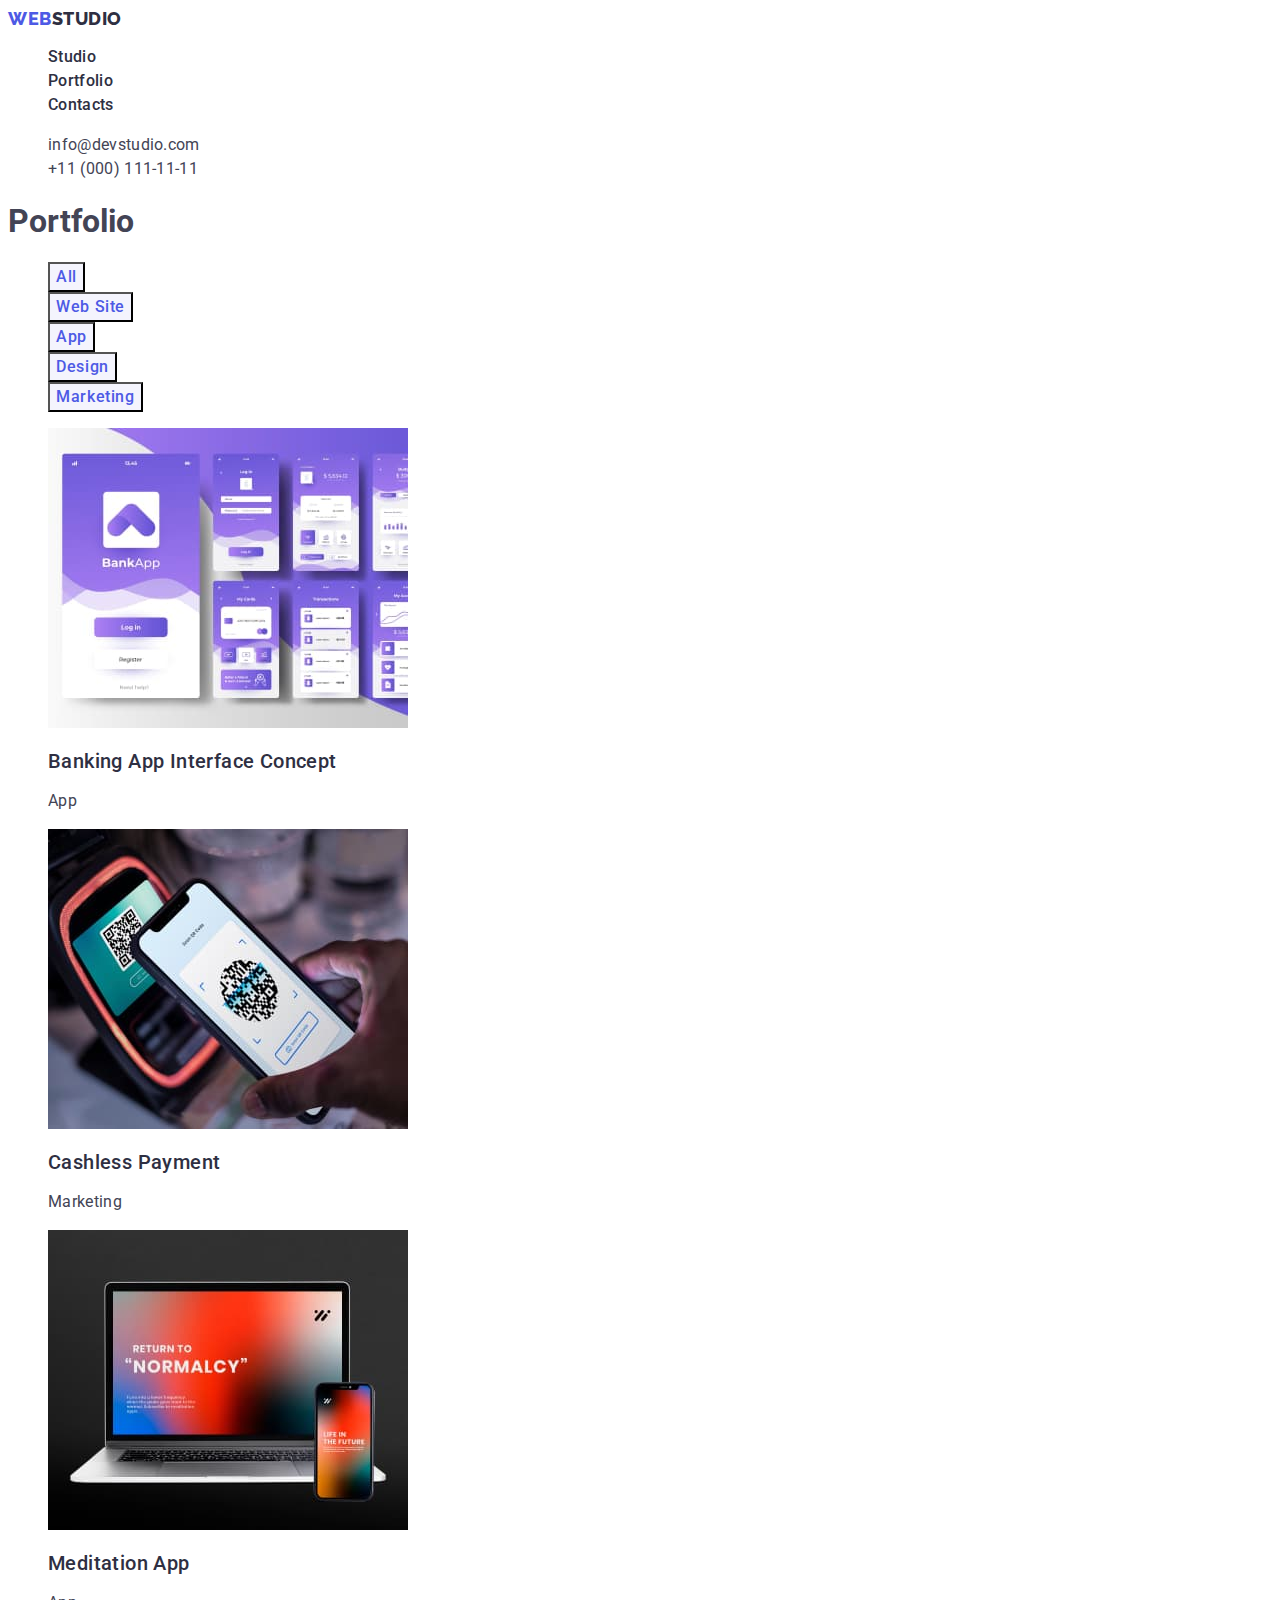
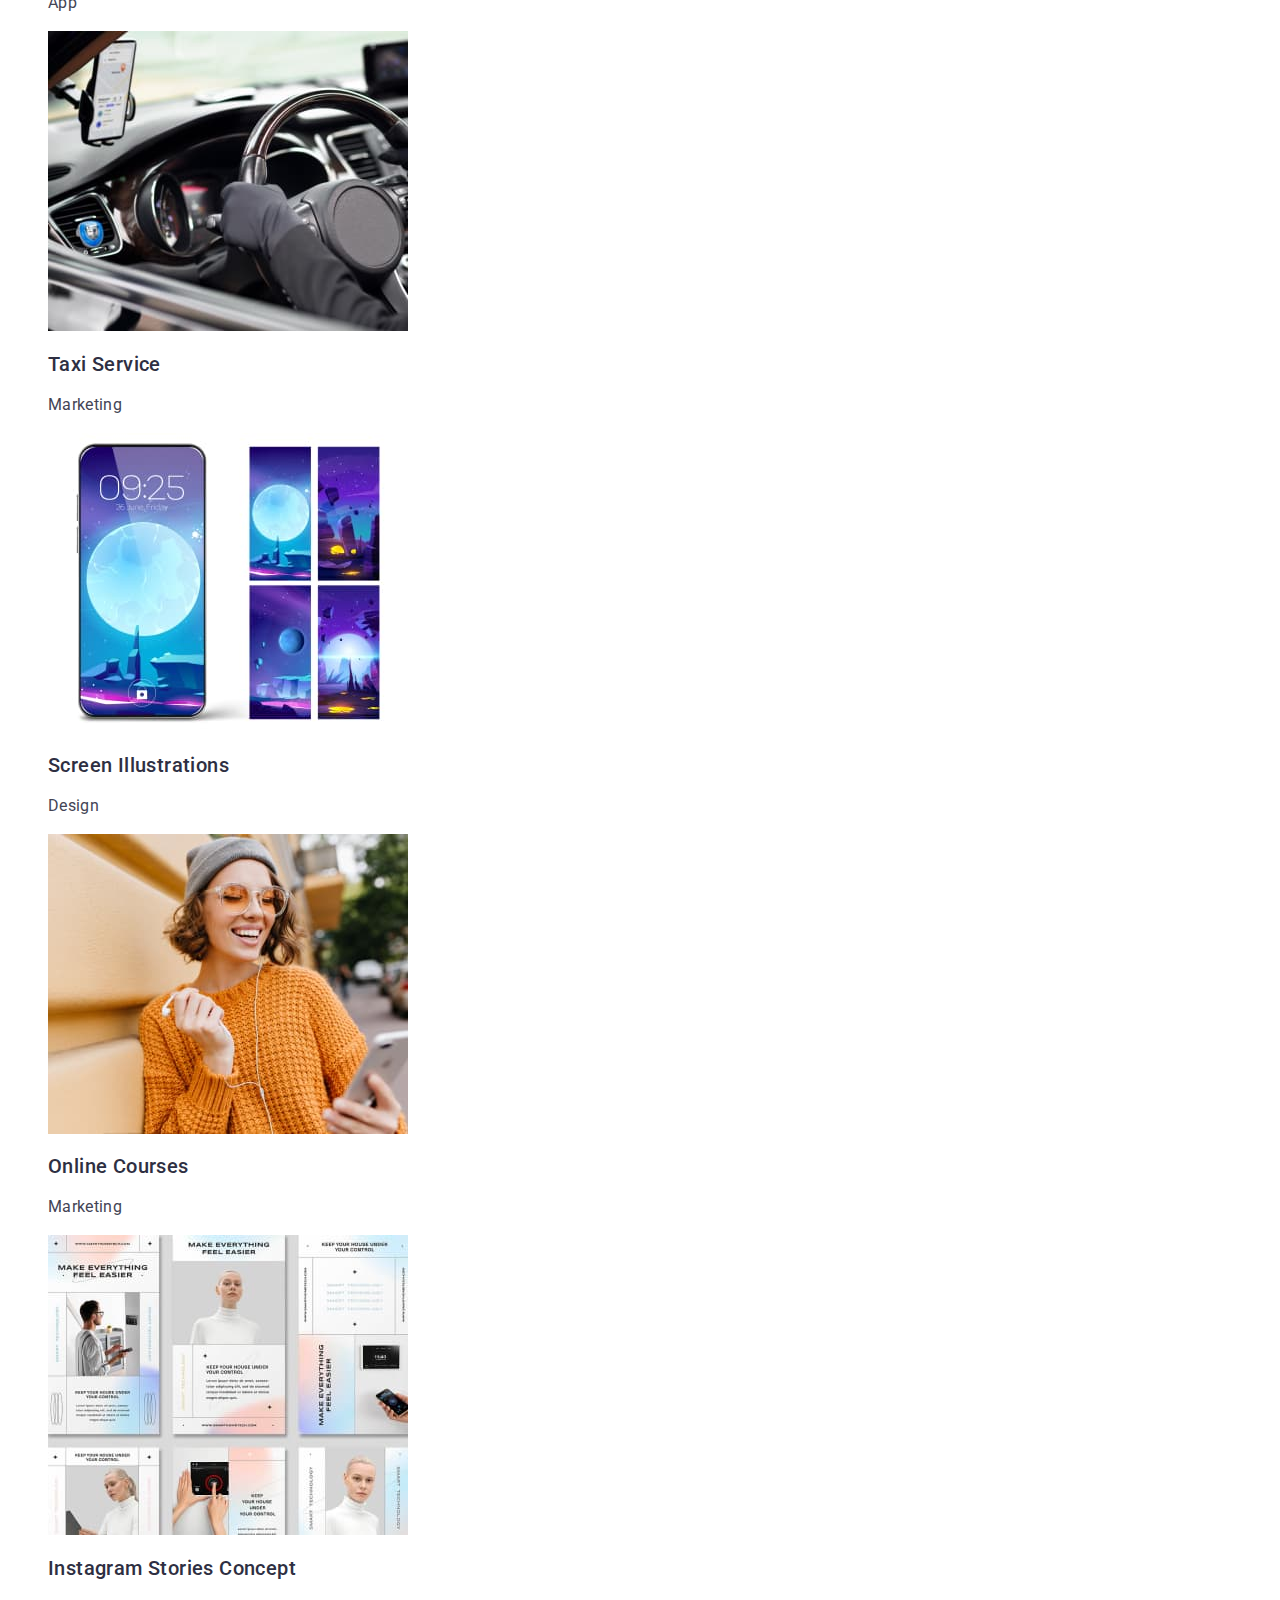
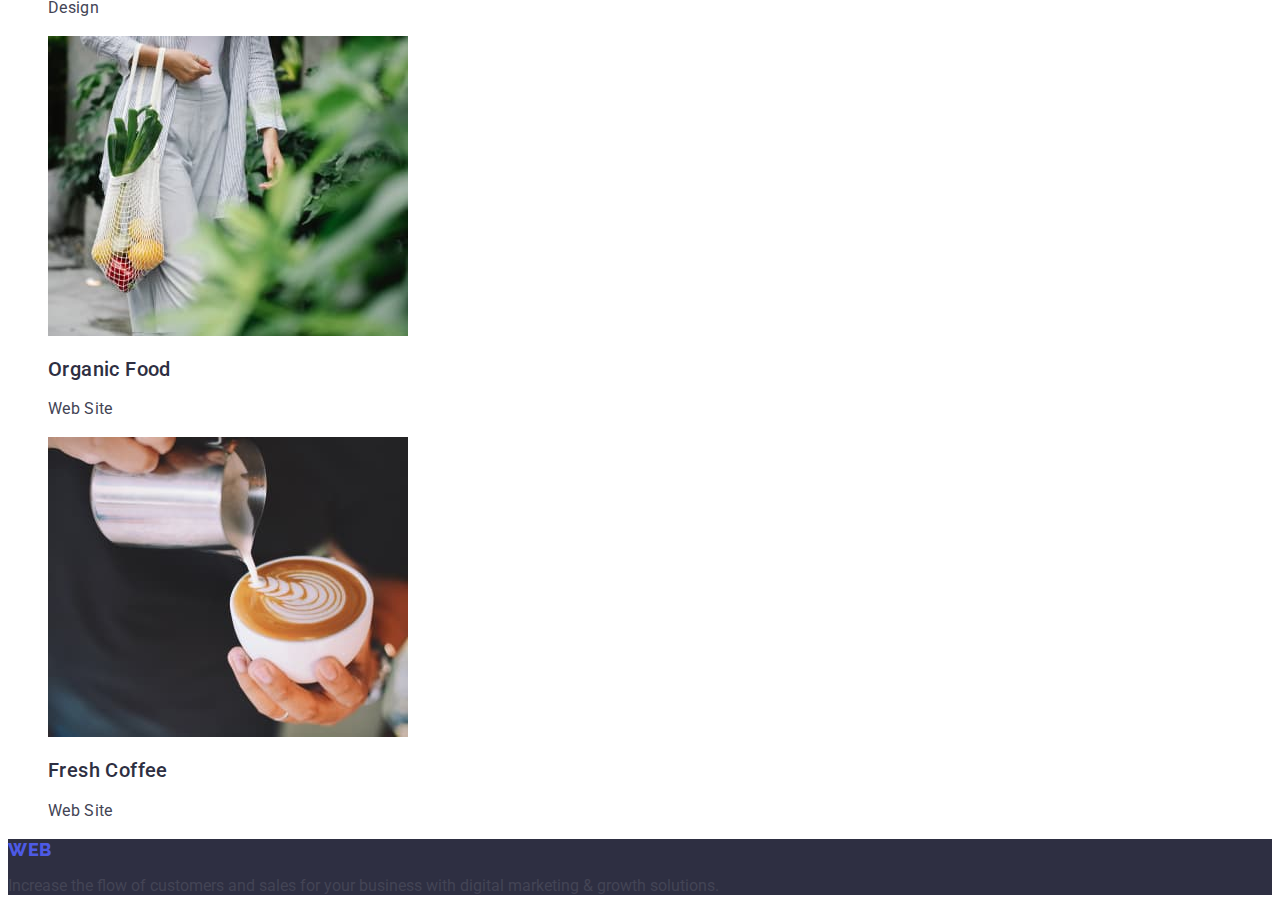
==== portfolio.html @ 7cacaf46 "nnnn" ====
<!DOCTYPE html>
<html lang="en">
<head>
    <meta charset="UTF-8">
    <meta name="viewport" content="width=device-width, initial-scale=1.0">
    <meta name="Portfolio" content="Portfolio">
    <title>Portfolio</title>
    <link rel="preconnect" href="https://fonts.googleapis.com">
    <link rel="preconnect" href="https://fonts.gstatic.com" crossorigin>
    <link href="https://fonts.googleapis.com/css2?family=Raleway:wght@800&family=Roboto:wght@400;500;700&display=swap"
        rel="stylesheet">
    <link rel="stylesheet" href="./css/styles.css">
</head>
<body>
    <!-- header section -->
    <header>
        <nav>
            <!-- logo -->
            <a class="logo" href="./index.html">Web<span class="logo-link" class="link">Studio</span></a>
            <ul class="list">
                <li><a class="nav-link" class="link" href="./index.html">Studio</a></li>
                <li><a class="nav-link" class="link" href="./portfolio.html">Portfolio</a></li>
                <li><a class="nav-link" class="link" href="">Contacts</a></li>
            </ul>
        </nav>
        
        <address class="adress">
            <ul class="list">
                <li>
                    <a class="contacts" class="link" href="mailto:info@devstudio.com">info@devstudio.com</a>
                </li>
                <li>
                    <a class="contacts" class="link" href="tel:+110001111111"> +11 (000) 111-11-11</a>
                </li>
            </ul>
        </address>
    
    </header>

        <!-- buttons section-->
    <main>  
        <section>
            <h1>Portfolio</h1>
            <ul class="list">
                <li>
                    <button type="button" class="all-button">All</button>
                </li>
                <li>
                    <button type="button" class="all-button">Web Site</button>
                </li>
                <li>
                    <button type="button" class="all-button">App</button>
                </li>
                <li>
                    <button type="button" class="all-button">Design</button>
                </li>
                <li>
                    <button type="button" class="all-button">Marketing</button>
                </li>
            </ul>
        
        
            <!-- pictures section -->
            <ul class="list">
                <li>
                    <a class="link" href="" >
                    <img src="./images/p(1).jpg" alt="Banking App Interface Concept" width="360" height="300">
                    <h2 class="list-title">Banking App Interface Concept</h2>
                    <p class="list-paragraph">App</p>
                    </a>
                </li>
                <li>
                    <a class="link" href="" >
                    <img src="./images/p(2).jpg" alt="Cashless Payment" width="360" height="300">
                    <h2 class="list-title">Cashless Payment</h2>
                    <p class="list-paragraph">Marketing</p>
                    </a>
                </li>
                <li>
                    <a class="link" href="">
                    <img src="./images/p3.jpg" alt="Meditation App" width="360" height="300">
                    <h2 class="list-title">Meditation App</h2>
                    <p class="list-paragraph">App</p>
                    </a>
                </li>
                <li>
                    <a class="link" href="">
                    <img src="./images/p4.jpg" alt="Taxi Service" width="360" height="300">
                    <h2 class="list-title">Taxi Service</h2>
                    <p class="list-paragraph">Marketing</p>
                     </a>
                </li>
                <li>
                    <a class="link" href="">
                    <img src="./images/p5.jpg" alt="Screen Illustrations" width="360" height="300">
                    <h2 class="list-title">Screen Illustrations</h2>
                    <p class="list-paragraph">Design</p>
                    </a>
                </li>
                <li>
                    <a class="link" href="">
                    <img src="./images/p6.jpg" alt="Online Courses" width="360" height="300">
                    <h2 class="list-title">Online Courses</h2>
                    <p class="list-paragraph">Marketing</p>
                    </a>
                </li>
                <li>
                    <a class="link" href="">
                    <img src="./images/p7.jpg" alt="Instagram Stories Concept" width="360" height="300">
                    <h2 class="list-title">Instagram Stories Concept</h2>
                    <p class="list-paragraph">Design</p>
                    </a>
                </li>
                <li>
                    <a class="link" href="">
                    <img src="./images/p8.jpg" alt="Organic Food" width="360" height="300">
                    <h2 class="list-title">Organic Food</h2>
                    <p class="list-paragraph">Web Site</p>
                    </a>
                </li>
                <li>
                    <a class="link" href="">
                    <img src="./images/p9.jpg" alt="Fresh Coffee" width="360" height="300">
                    <h2 class="list-title">Fresh Coffee</h2>
                    <p class="list-paragraph">Web Site</p>
                    </a>
                </li>
            </ul>
        </section>
            
    </main>   
        
    <!-- footer section -->
    <footer class="footer">
        <!-- logo -->
    <a class="logo" href="./index.html" class="link">Web<span class="logo-link">Studio</span></a>
    
        <p>
            Increase the flow of customers and
            sales for your business with digital marketing & growth solutions.
        </p>
    
    </footer>
    
</body>
</html>
---- css/styles.css ----
:root {
    --brand-color-iris: #4D5AE5; /* for the logo only */
    --brand-color-ocean:#404BBF; /* for the app button only */
    --brand-color-navy-blue: #2E2F42; 
    --brand-color-slate: #434455;
    --text-font-family: 'Roboto',  sans-serif;
    --logo-font-family: 'Raleway', sans-serif;
}

/* global styles */
body {
    font-family: var(--text-font-family);
    background-color: #FFF;
    color: var(--brand-color-slate);

}
 
a{
    text-decoration: none;
}

/* clsses */

.logo {
    font-family: var(--logo-font-family);
    color: var(--brand-color-iris);
    font-weight: 800;
    font-size: 18px;
    line-height: 1.17;
    letter-spacing: 0.03em;
    text-transform: uppercase;
    text-decoration: none;
}

.logo-link {
    font-family: var(--logo-font-family);
    color: var(--brand-color-navy-blue);
    font-weight: 800;
    font-size: 18px;
    line-height: 1.17;
    letter-spacing: 0.03em;
    text-transform: uppercase;
    text-decoration: none;

}

.link {
    
    text-decoration: none;
}

.nav-link {
    color: var(--brand-color-navy-blue);
    font-weight: 500;
    font-size: 16px;
    line-height: 1.5;
    letter-spacing: 0.02em;
    text-decoration: none;

}

.nav-link:hover,
.nav-link:focus {
    color: var(--brand-color-ocean);
    letter-spacing: 0.02em;
}

.footer {
    background-color: var(--brand-color-navy-blue);
}



.contacts {
    color: var(--brand-color-slate);
    line-height: 1.5;
    letter-spacing: 0.02em;
    font-size: 16px;
    text-decoration: none;
}


.contacts:hover,
.contacts:focus {
    color: var(--brand-color-ocean);
    text-decoration: none;
    letter-spacing: 0.02em;
}

.list{
    list-style: none;
}

.adress {
    font-style: normal;
}

.first-section {
    background-color: var(--brand-color-navy-blue);

}

.first-title {
    font-size: 56px;
    line-height: 1.07;
    text-align: center;
    letter-spacing: 0.02em;
    color: #ffffff;

}

.order-service-button {
    background-color: var(--brand-color-iris);
    font-family: var(--text-font-family);
    font-weight: 500;
    font-size: 16px;
    line-height: 1.5;
    letter-spacing: 0.04em;
    color: #ffffff;
    cursor: pointer
}

.order-service-button:hover,
.order-service-button:focus {
    background-color: var(--brand-color-ocean);
}

.list-title {
    font-weight: 500;
    font-size: 20px;
    line-height: 1.2;
    letter-spacing: 0.02em;
    color: var(--brand-color-navy-blue);

}

.list-paragraph {
    line-height: 1.5;
    letter-spacing: 0.02em;
    color: #434455;
}

.second-title {
    font-size: 36px;
    line-height: 1.11;
    text-align: center;
    text-transform: capitalize;
    color: var(--brand-color-navy-blue);

}

.forth-section {
    background-color: #F4F4FD;

}

.second-title {
    font-size: 36px;
    line-height: 1.11;
    text-align: center;
    letter-spacing: 0.02em;
    text-transform: capitalize;
    color: var(--brand-color-navy-blue);
}

.list-item {
    background-color: #FFFFFFFF;
}

.all-button{
    font-family: var(--text-font-family);
    font-weight: 500;
    font-size: 16px;
    line-height: 1.5;
    letter-spacing: 0.04em;
    color: var(--brand-color-iris);
    background-color: #F4F4FD;
    cursor: pointer;

}

.all-button:hover,
.all-button:focus {
    color: #FFFFFFFF;
    background-color: var(--brand-color-ocean);

}
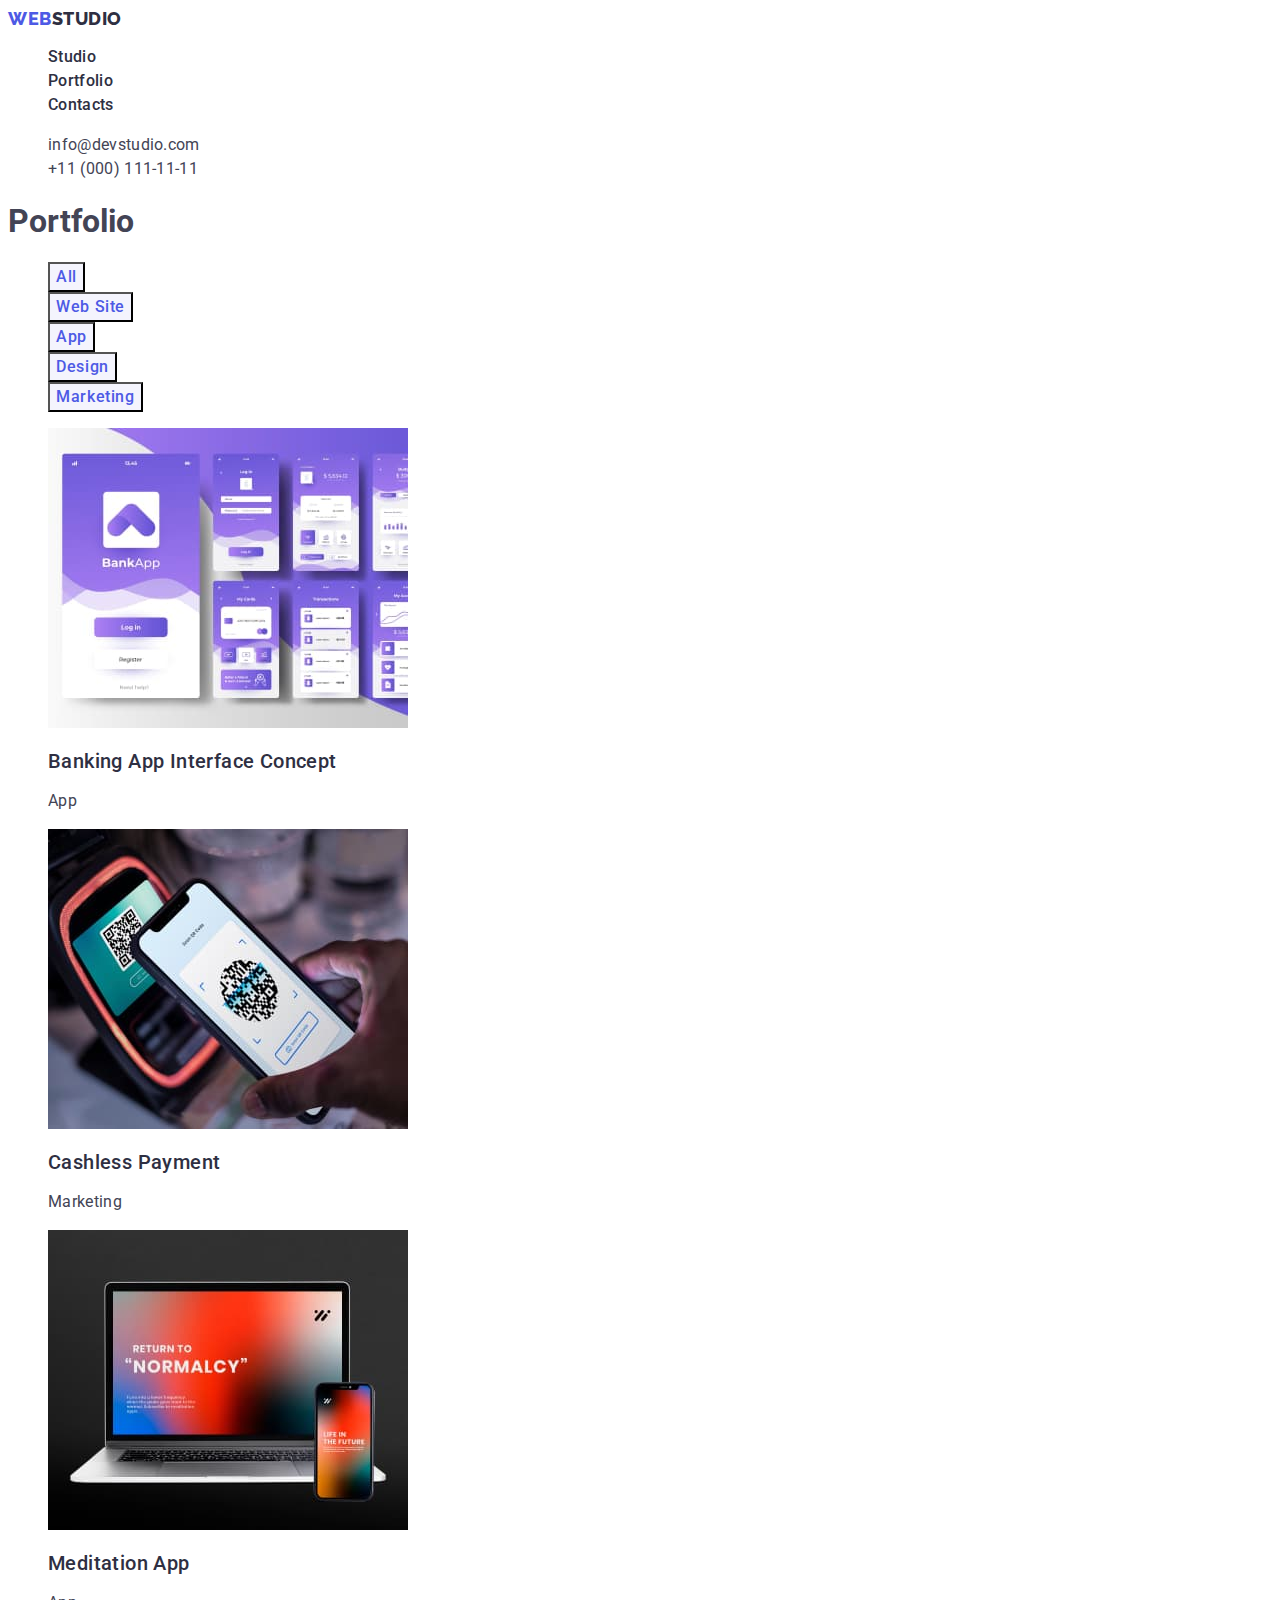
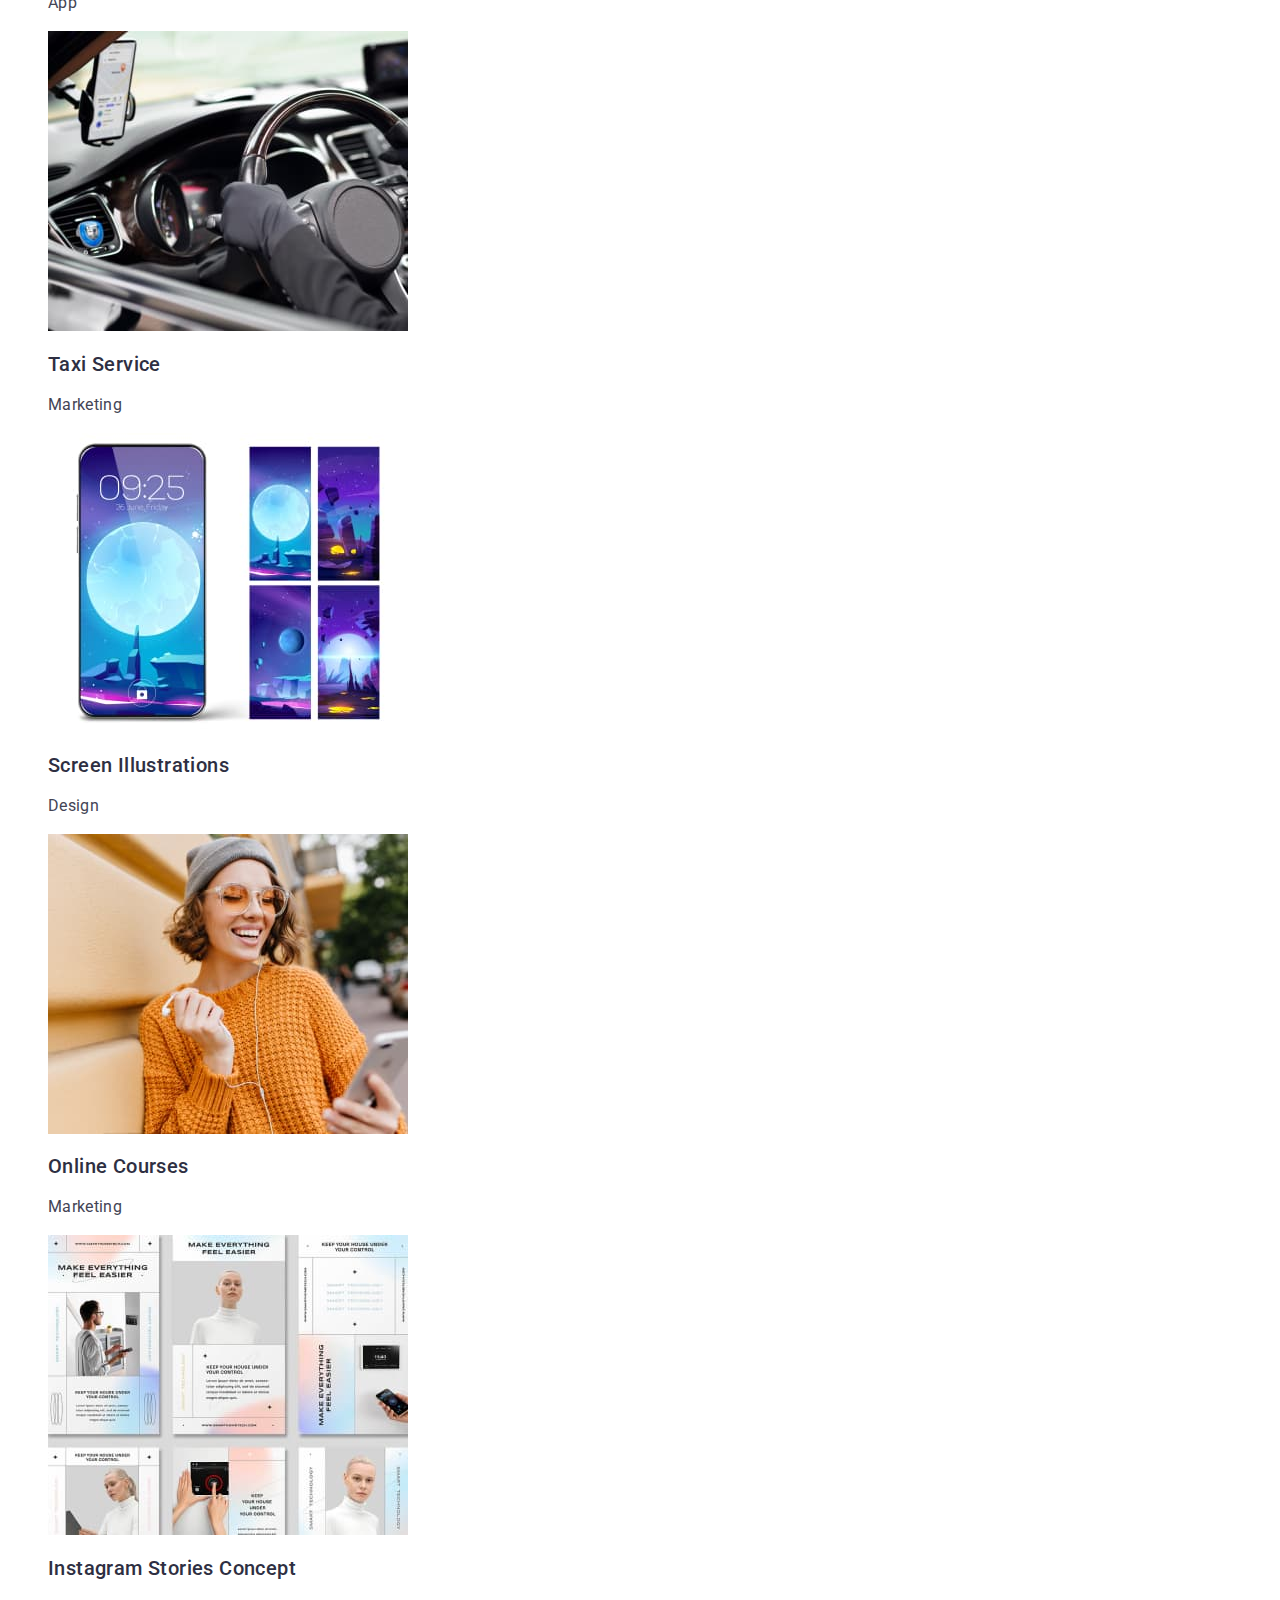
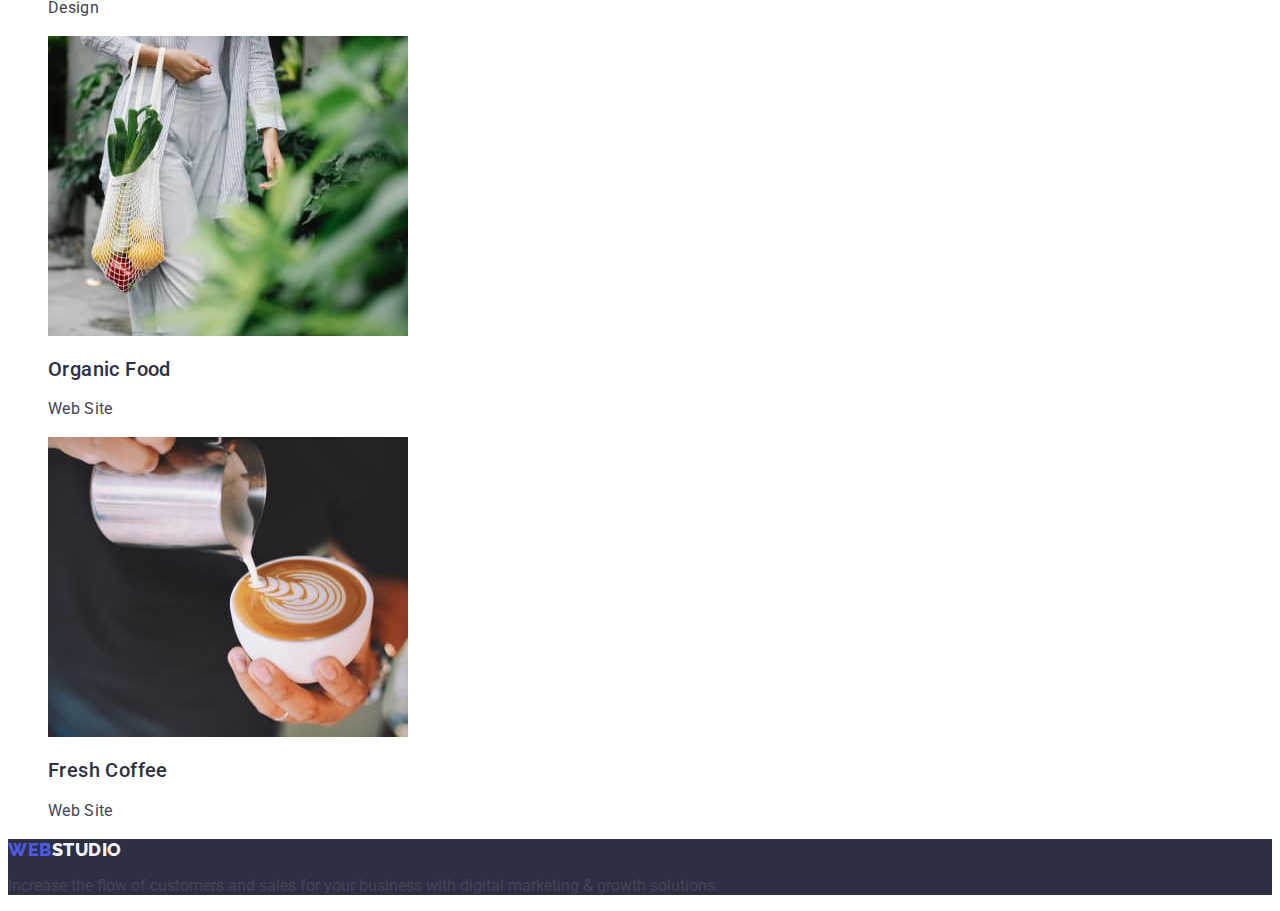
==== commit 3b198dea: "pp" ====
--- a/portfolio.html
+++ b/portfolio.html
@@ -133,7 +133,7 @@
     <!-- footer section -->
     <footer class="footer">
         <!-- logo -->
-    <a class="logo" href="./index.html" class="link">Web<span class="logo-link">Studio</span></a>
+    <a class="logo" href="./index.html" class="link">Web<span class="logo-link" style="color: #F4F4FD;">Studio</span></a>
     
         <p>
             Increase the flow of customers and
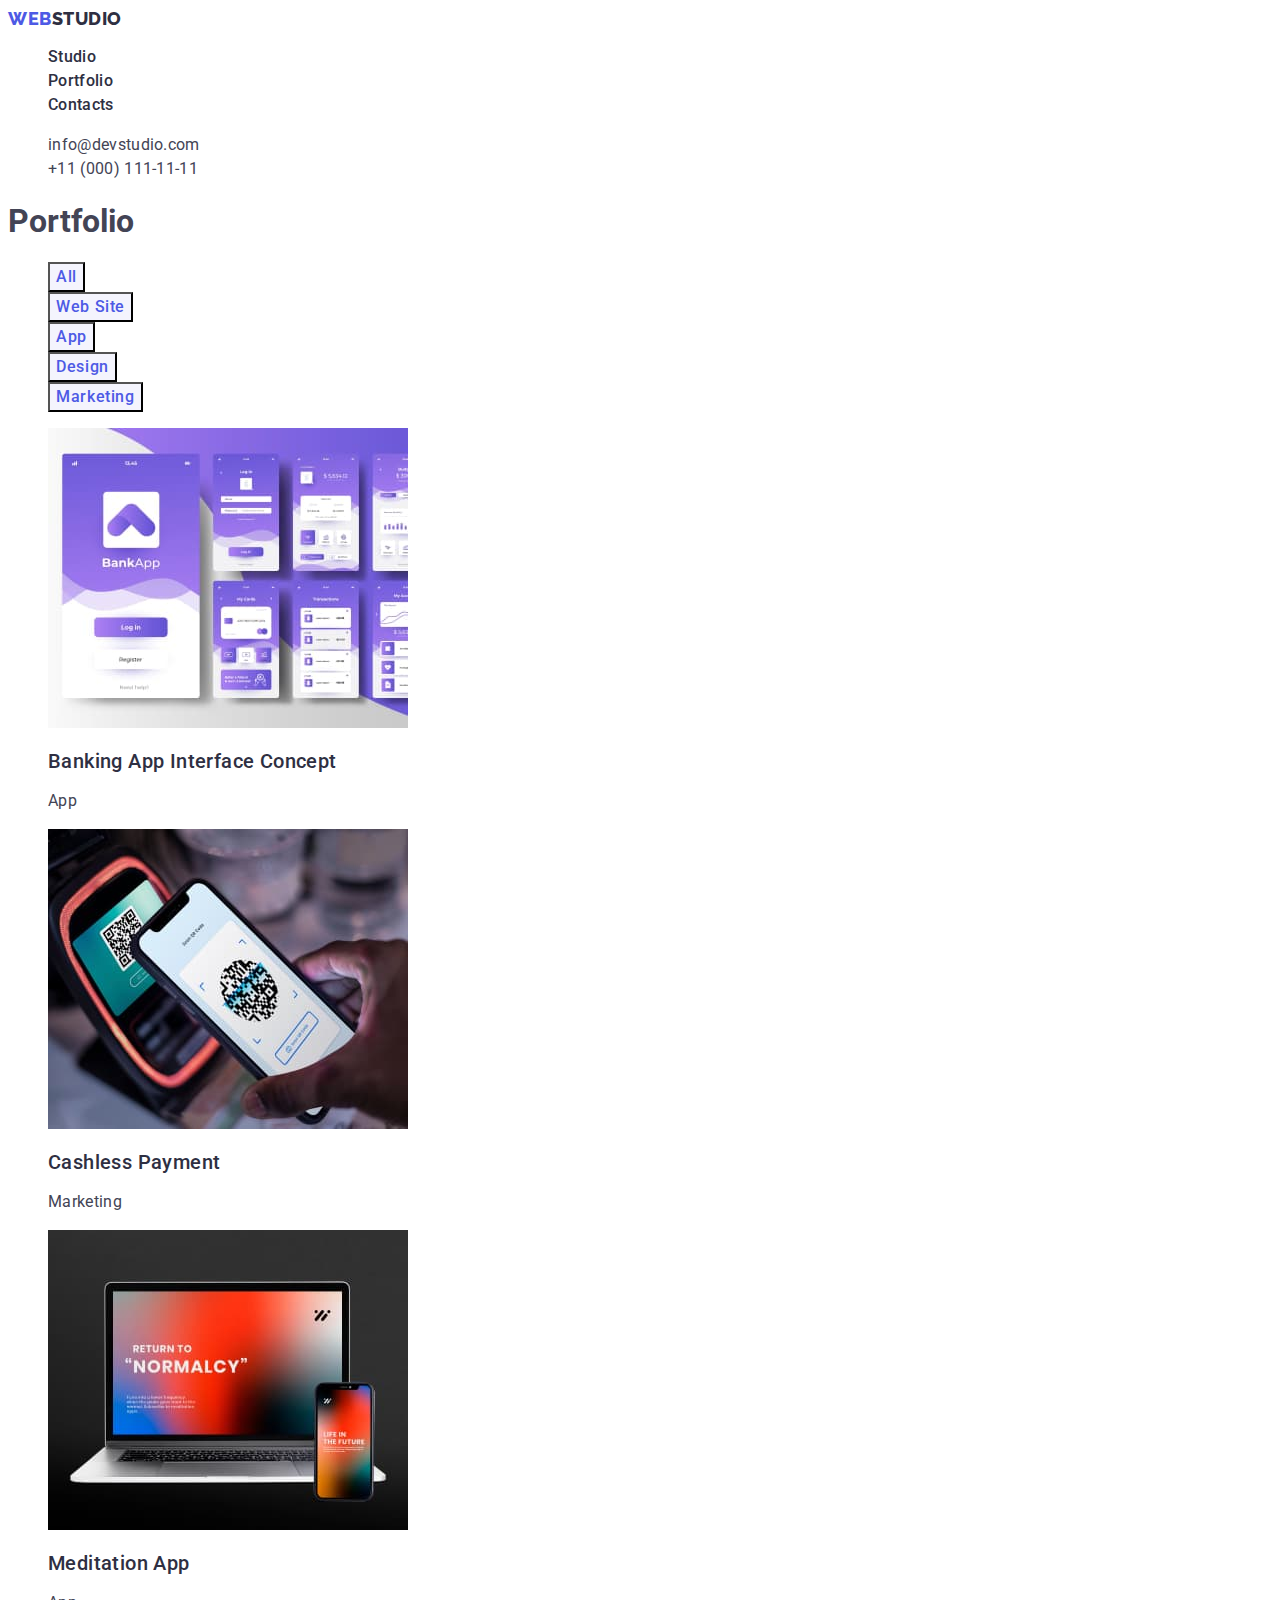
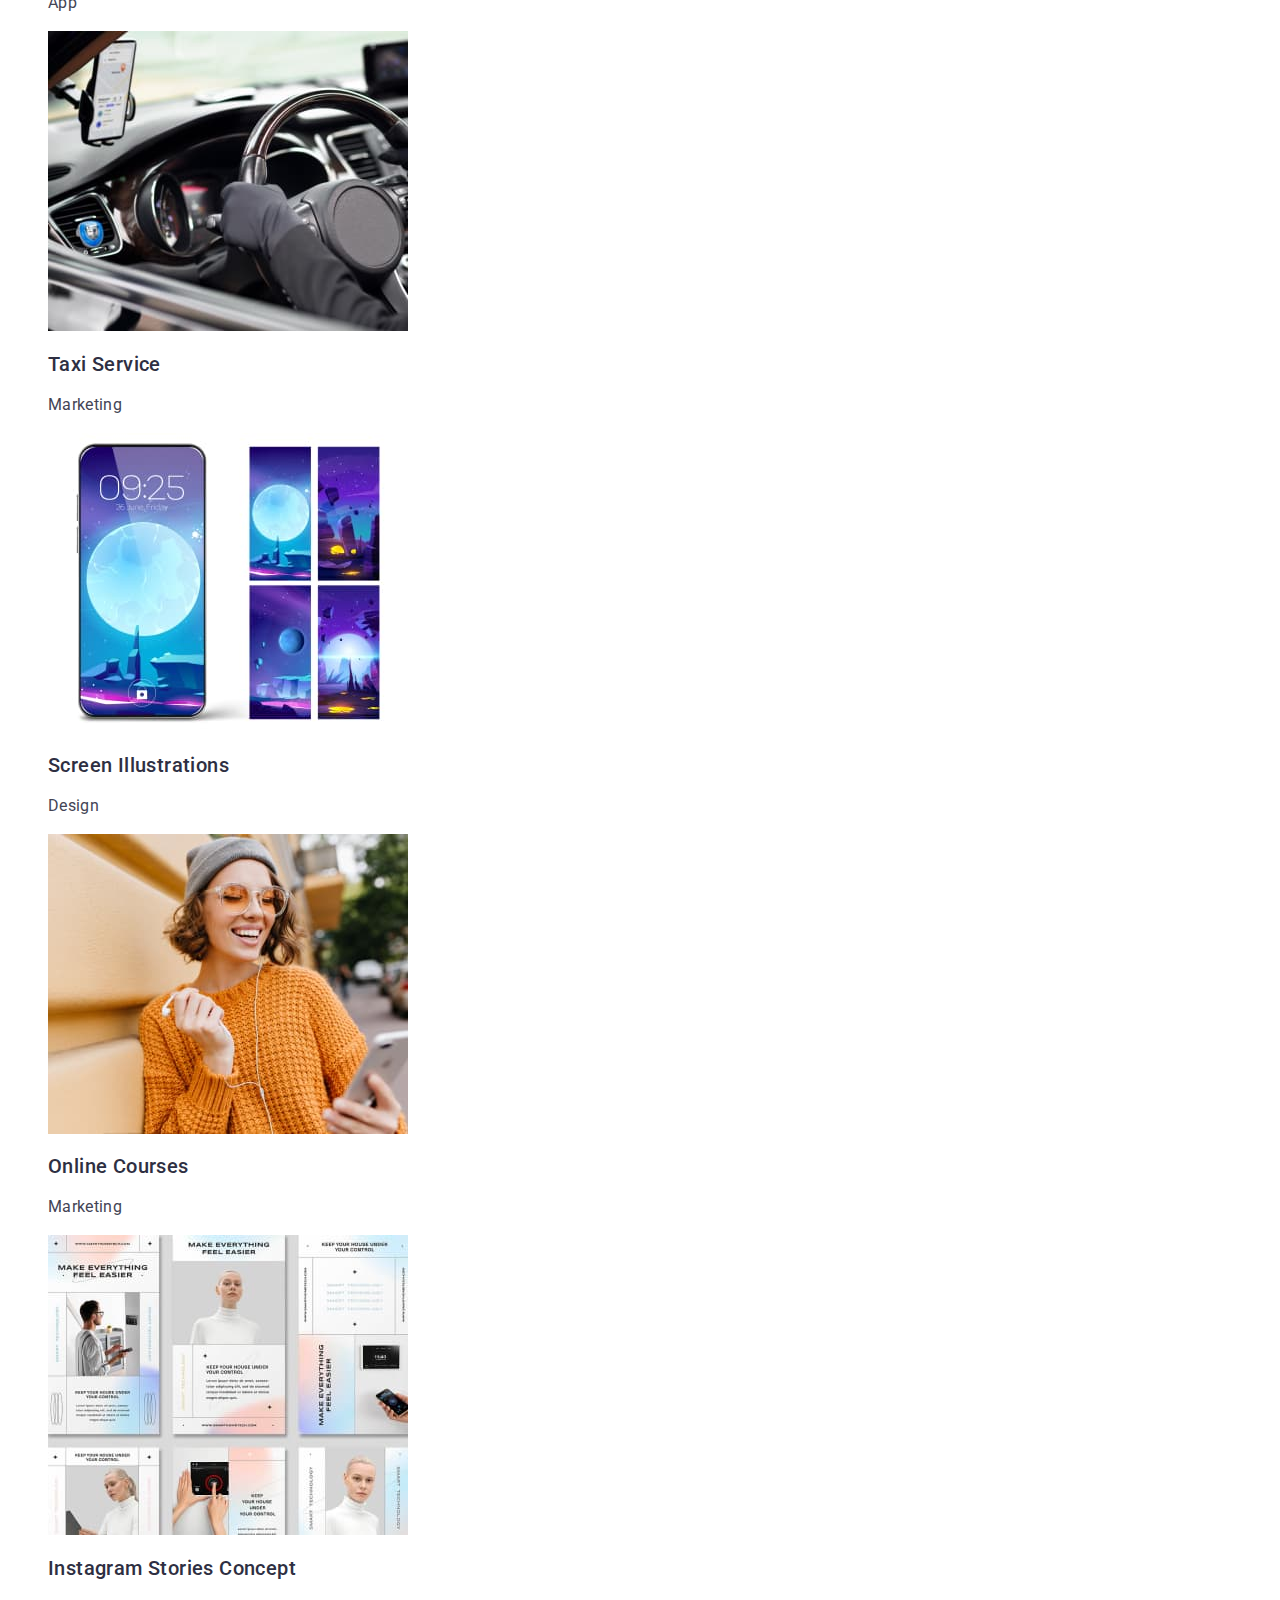
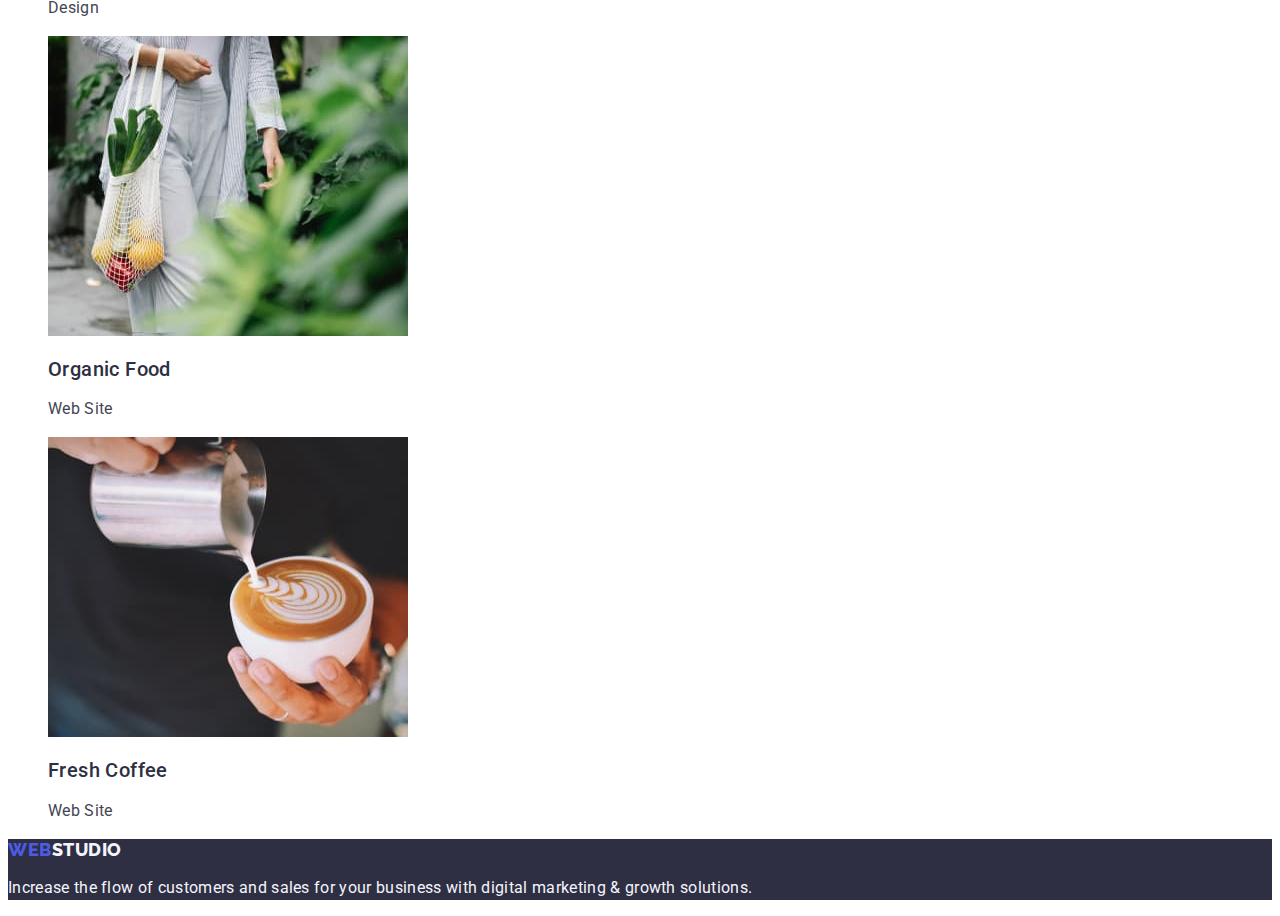
==== commit b56404e3: "ooo" ====
--- a/portfolio.html
+++ b/portfolio.html
@@ -135,7 +135,7 @@
         <!-- logo -->
     <a class="logo" href="./index.html" class="link">Web<span class="logo-link" style="color: #F4F4FD;">Studio</span></a>
     
-        <p>
+        <p class="footer-paragraph">
             Increase the flow of customers and
             sales for your business with digital marketing & growth solutions.
         </p>
--- a/css/styles.css
+++ b/css/styles.css
@@ -184,4 +184,10 @@
     color: #FFFFFFFF;
     background-color: var(--brand-color-ocean);
 
+}
+
+.footer-paragraph {
+    line-height: 1.5;
+    color: #F4F4FD;
+    letter-spacing: 0.02em;
 }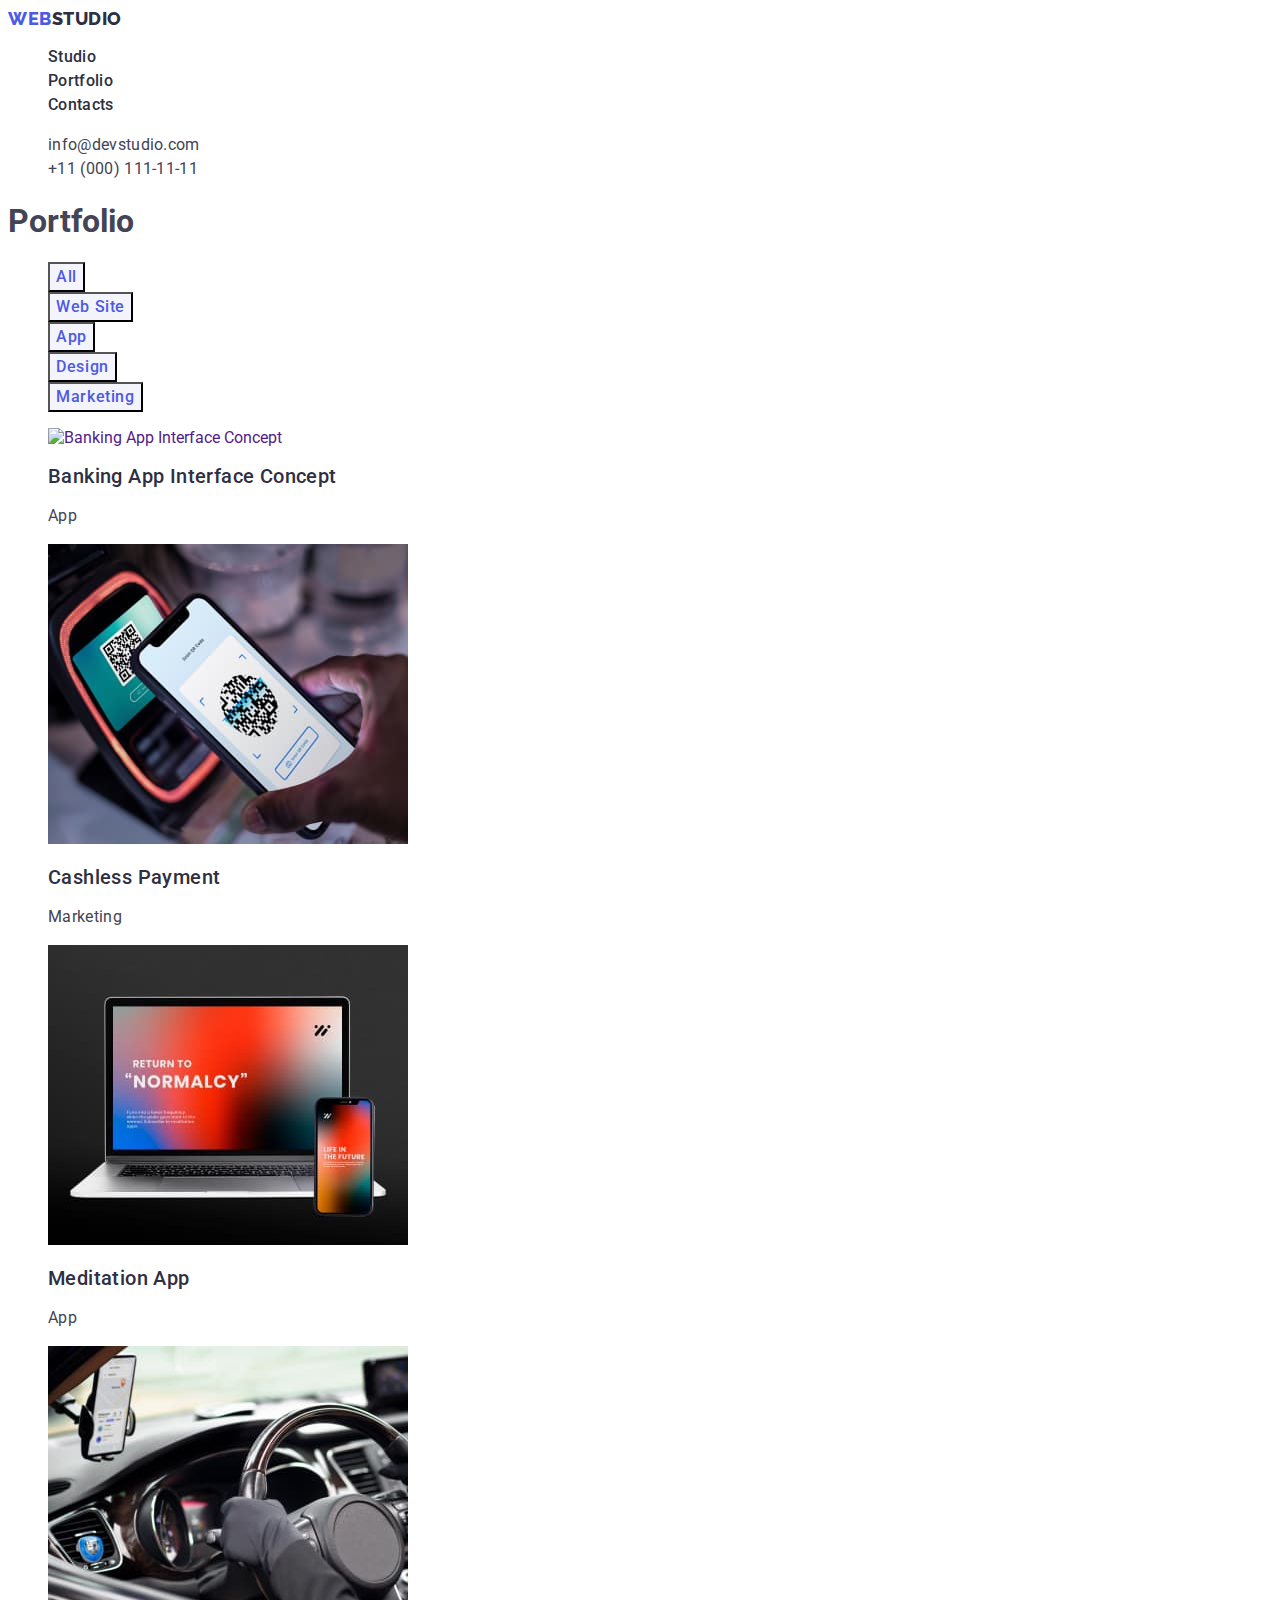
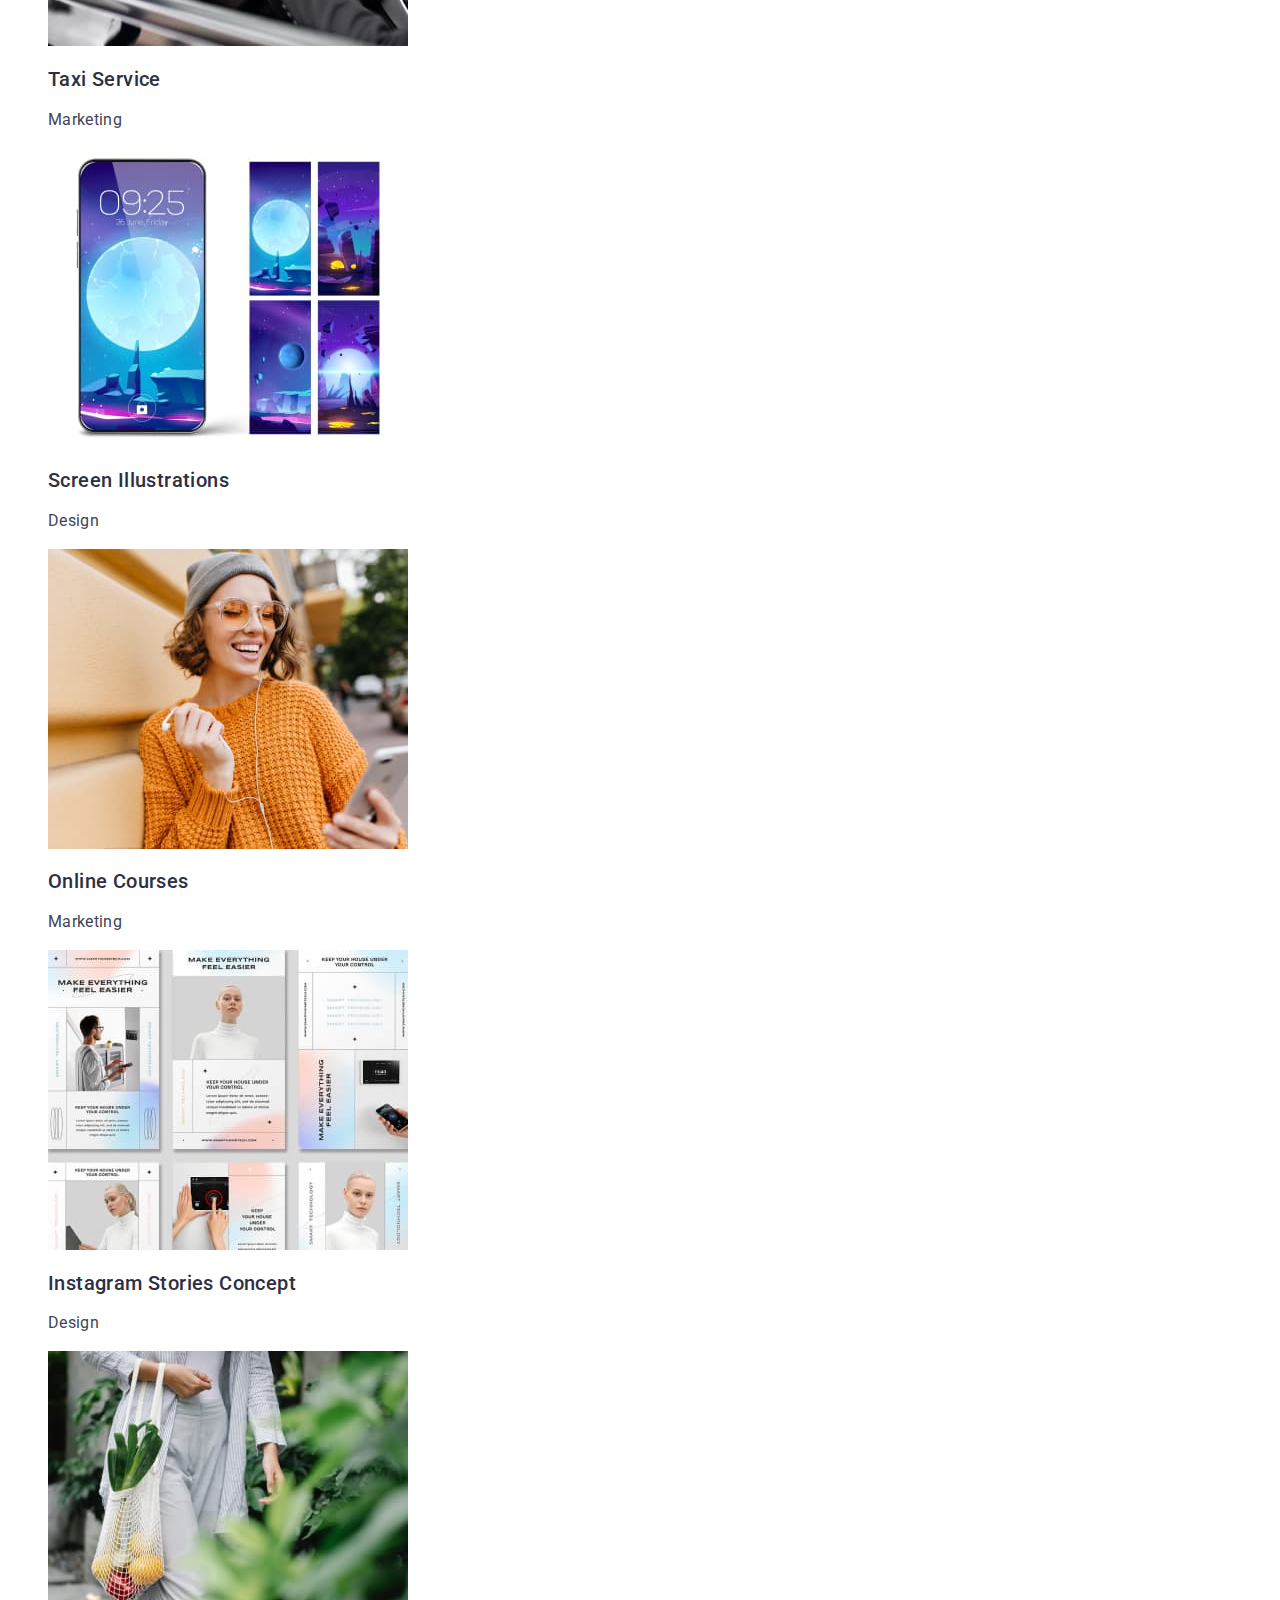
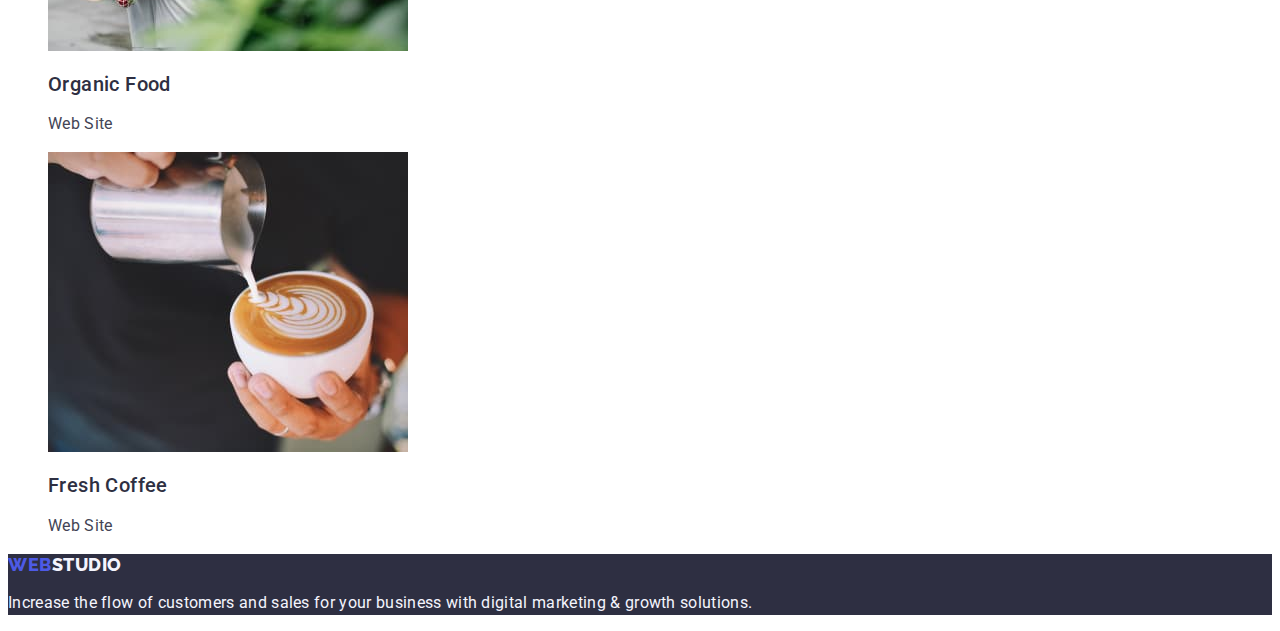
==== commit 999c3a94: "j" ====
--- a/portfolio.html
+++ b/portfolio.html
@@ -16,21 +16,21 @@
     <header>
         <nav>
             <!-- logo -->
-            <a class="logo" href="./index.html">Web<span class="logo-link" class="link">Studio</span></a>
+            <a class="logo link" href="./index.html">Web<span class="logo-link">Studio</span></a>
             <ul class="list">
-                <li><a class="nav-link" class="link" href="./index.html">Studio</a></li>
-                <li><a class="nav-link" class="link" href="./portfolio.html">Portfolio</a></li>
-                <li><a class="nav-link" class="link" href="">Contacts</a></li>
+                <li><a class="nav-link link" href="./index.html">Studio</a></li>
+                <li><a class="nav-link link" href="./portfolio.html">Portfolio</a></li>
+                <li><a class="nav-link link" href="">Contacts</a></li>
             </ul>
         </nav>
         
         <address class="adress">
             <ul class="list">
                 <li>
-                    <a class="contacts" class="link" href="mailto:info@devstudio.com">info@devstudio.com</a>
+                    <a class="contacts link" href="mailto:info@devstudio.com">info@devstudio.com</a>
                 </li>
                 <li>
-                    <a class="contacts" class="link" href="tel:+110001111111"> +11 (000) 111-11-11</a>
+                    <a class="contacts link" href="tel:+110001111111"> +11 (000) 111-11-11</a>
                 </li>
             </ul>
         </address>
@@ -64,14 +64,14 @@
             <ul class="list">
                 <li>
                     <a class="link" href="" >
-                    <img src="./images/p(1).jpg" alt="Banking App Interface Concept" width="360" height="300">
+                    <img src="./images/img (9)(1).jpg" alt="Banking App Interface Concept" width="360" height="300">
                     <h2 class="list-title">Banking App Interface Concept</h2>
                     <p class="list-paragraph">App</p>
                     </a>
                 </li>
                 <li>
                     <a class="link" href="" >
-                    <img src="./images/p(2).jpg" alt="Cashless Payment" width="360" height="300">
+                    <img src="./images/img(11)(1).jpg" alt="Cashless Payment" width="360" height="300">
                     <h2 class="list-title">Cashless Payment</h2>
                     <p class="list-paragraph">Marketing</p>
                     </a>
@@ -133,7 +133,7 @@
     <!-- footer section -->
     <footer class="footer">
         <!-- logo -->
-    <a class="logo" href="./index.html" class="link">Web<span class="logo-link" style="color: #F4F4FD;">Studio</span></a>
+    <a class="logo link" href="./index.html">Web<span class="logo-link" style="color: #F4F4FD;">Studio</span></a>
     
         <p class="footer-paragraph">
             Increase the flow of customers and
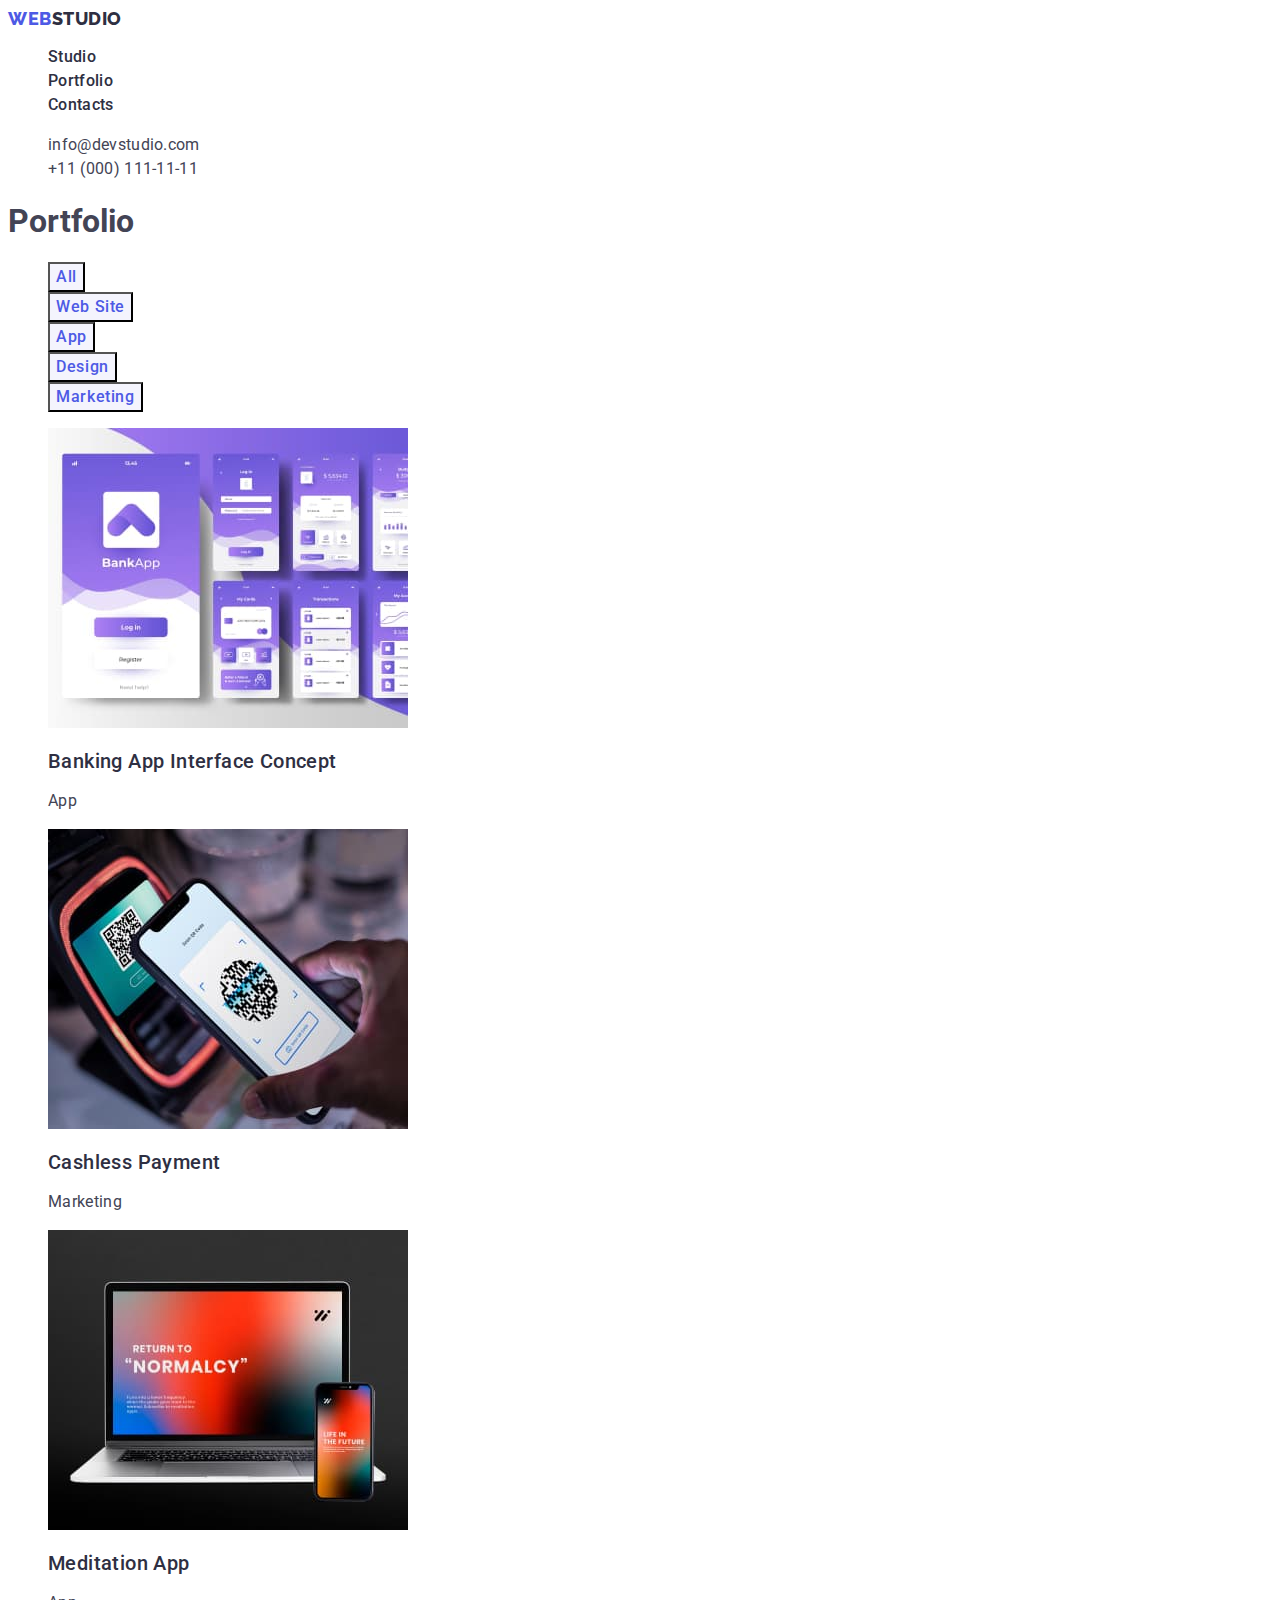
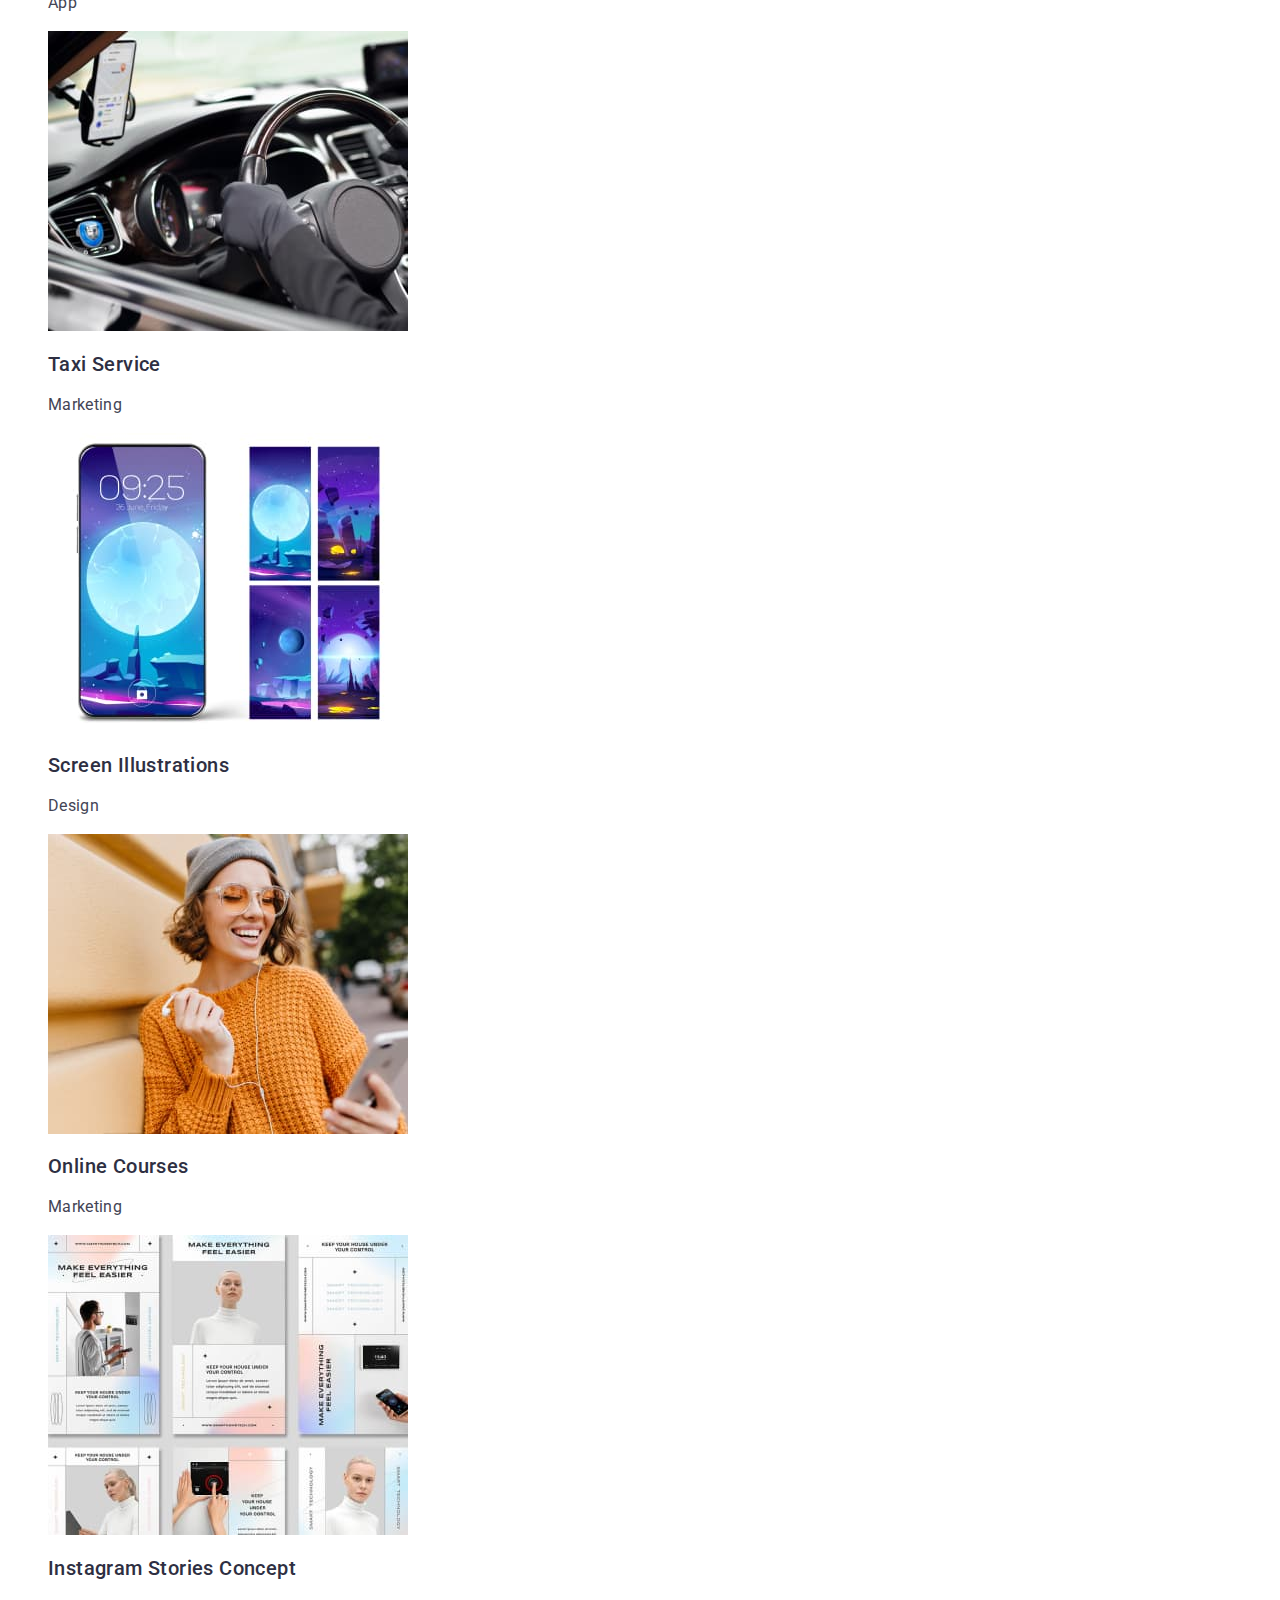
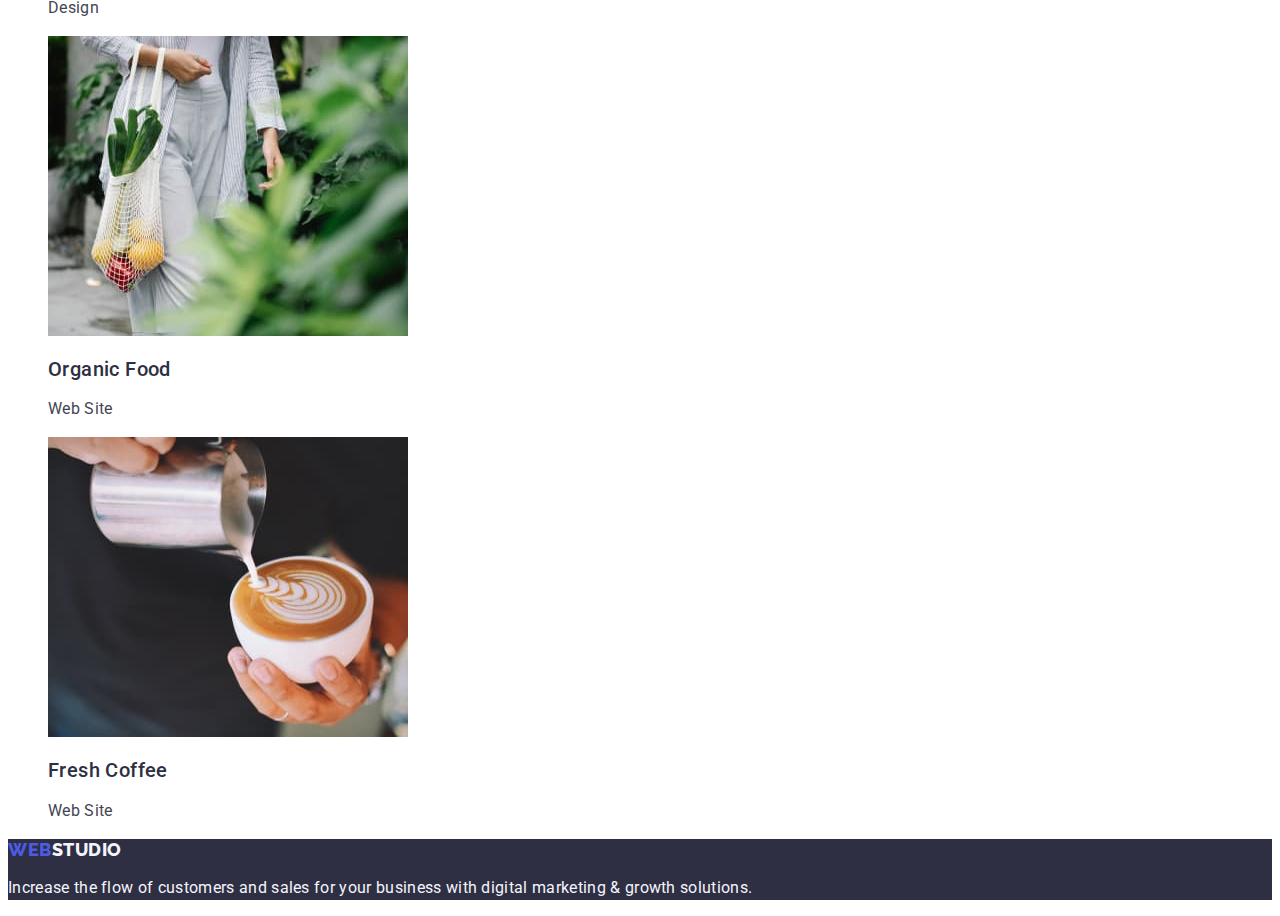
==== commit bb4aa271: "y" ====
--- a/portfolio.html
+++ b/portfolio.html
@@ -64,7 +64,7 @@
             <ul class="list">
                 <li>
                     <a class="link" href="" >
-                    <img src="./images/img (9)(1).jpg" alt="Banking App Interface Concept" width="360" height="300">
+                    <img src="./images/p(1).jpg" alt="Banking App Interface Concept" width="360" height="300">
                     <h2 class="list-title">Banking App Interface Concept</h2>
                     <p class="list-paragraph">App</p>
                     </a>
